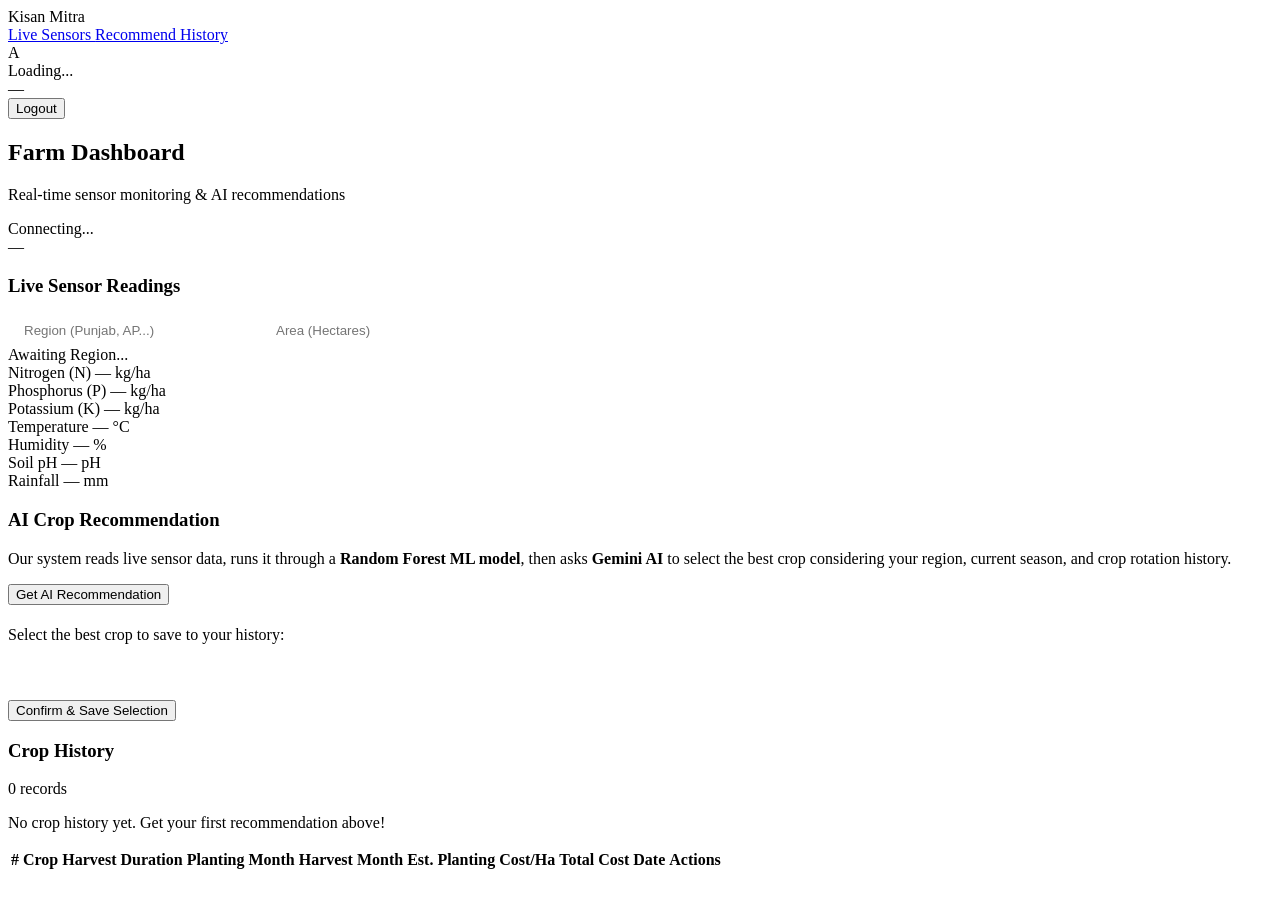
==== frontend/dashboard.html @ aed3aaec "Initial project commit" ====
<!DOCTYPE html>
<html lang="en">
<head>
  <meta charset="UTF-8" />
  <meta name="viewport" content="width=device-width, initial-scale=1.0" />
  <title>Kisan Mitra — Dashboard</title>
  <meta name="description" content="Real-time IoT sensor dashboard with AI-powered crop recommendations." />
  <link rel="preconnect" href="https://fonts.googleapis.com" />
  <link href="https://fonts.googleapis.com/css2?family=Inter:wght@300;400;500;600;700;800&display=swap" rel="stylesheet" />
  <link rel="stylesheet" href="/css/style.css" />
</head>
<body class="dashboard-body">

  <!-- Sidebar -->
  <aside class="sidebar ">
    <div class="sidebar-brand">
      <span class="brand-icon-sm"></span>
      <span class="sidebar-title">Kisan Mitra</span>
    </div>
    <nav class="sidebar-nav">
      <a href="#sensor-section"      class="nav-link active" data-section="sensor">
        <span class="nav-icon"></span> Live Sensors
      </a>
      <a href="#recommend-section"   class="nav-link" data-section="recommend">
        <span class="nav-icon"></span> Recommend
      </a>
      <a href="#history-section"     class="nav-link" data-section="history">
        <span class="nav-icon"></span> History
      </a>
    </nav>
    <div class="sidebar-bottom">
      <div class="user-info-sidebar" id="user-info-sidebar">
        <div class="user-avatar" id="user-avatar">A</div>
        <div>
          <div class="user-name-sm" id="user-name-sm">Loading...</div>
          <div class="user-region-sm" id="user-region-sm">—</div>
        </div>
      </div>
      <button class="btn-logout" id="logout-btn" onclick="handleLogout()">
         Logout
      </button>
    </div>
  </aside>

  <!-- Main content -->
  <main class="main-content">

    <!-- Top Header -->
    <header class="top-header">
      <div class="header-left">
        <h2 class="page-title">Farm Dashboard</h2>
        <p class="page-subtitle">Real-time sensor monitoring & AI recommendations</p>
      </div>
      <div class="header-right">
        <div class="mqtt-status" id="mqtt-status">
          <span class="status-dot" id="status-dot"></span>
          <span id="status-text">Connecting...</span>
        </div>
        <div class="last-updated" id="last-updated">—</div>
      </div>
    </header>

    <!-- ═══ SECTION 1 — Live Sensors ═══════════════════════════════════════ -->
    <section id="sensor-section" class="dashboard-section">
      <div class="section-header" style="flex-wrap: wrap;">
        <h3 class="section-title"> Live Sensor Readings</h3>
        
        <!-- Region & Area Selection Dropdown -->
        <div style="display: flex; gap: 12px; flex-wrap: wrap;">
          <div class="input-wrap" style="min-width: 240px;">
            <input type="text" id="live-region" placeholder="Region (Punjab, AP...)" onkeyup="startSensors()" style="width: 100%; border: 1px solid var(--border-line); background: var(--bg-input); padding: 0.5rem 1rem; border-radius: var(--radius-input); color: var(--text-primary);" />
          </div>
          <div class="input-wrap" style="min-width: 200px;">
            <input type="number" step="0.1" id="live-area" placeholder="Area (Hectares)" onchange="startSensors()" onkeyup="startSensors()" style="width: 100%; border: 1px solid var(--border-line); background: var(--bg-input); padding: 0.5rem 1rem; border-radius: var(--radius-input); color: var(--text-primary);" />
          </div>
        </div>

        <div style="display: flex; gap: 0.75rem; align-items: center; margin-left: auto;">
          <button class="btn-primary" style="padding: 0.35rem 0.75rem; font-size: 0.85rem; border-radius: 6px; cursor: pointer; display: none;" onclick="refreshSensors()" id="refresh-btn"> Simulate New Test</button>
          <span class="section-badge" id="sensor-source-badge">Awaiting Region...</span>
        </div>
      </div>

      <div class="sensor-grid">
        <!-- N -->
        <div class="sensor-card " id="card-N">
          <div class="sensor-icon-wrap" style="--accent:#4ade80"></div>
          <div class="sensor-info">
            <span class="sensor-label">Nitrogen (N)</span>
            <span class="sensor-value" id="val-N">—</span>
            <span class="sensor-unit">kg/ha</span>
          </div>
          <div class="sensor-bar-wrap">
            <div class="sensor-bar" id="bar-N" style="--accent:#4ade80"></div>
          </div>
        </div>

        <!-- P -->
        <div class="sensor-card " id="card-P">
          <div class="sensor-icon-wrap" style="--accent:#f97316"></div>
          <div class="sensor-info">
            <span class="sensor-label">Phosphorus (P)</span>
            <span class="sensor-value" id="val-P">—</span>
            <span class="sensor-unit">kg/ha</span>
          </div>
          <div class="sensor-bar-wrap">
            <div class="sensor-bar" id="bar-P" style="--accent:#f97316"></div>
          </div>
        </div>

        <!-- K -->
        <div class="sensor-card " id="card-K">
          <div class="sensor-icon-wrap" style="--accent:#a78bfa"></div>
          <div class="sensor-info">
            <span class="sensor-label">Potassium (K)</span>
            <span class="sensor-value" id="val-K">—</span>
            <span class="sensor-unit">kg/ha</span>
          </div>
          <div class="sensor-bar-wrap">
            <div class="sensor-bar" id="bar-K" style="--accent:#a78bfa"></div>
          </div>
        </div>

        <!-- Temperature -->
        <div class="sensor-card " id="card-temp">
          <div class="sensor-icon-wrap" style="--accent:#fb923c"></div>
          <div class="sensor-info">
            <span class="sensor-label">Temperature</span>
            <span class="sensor-value" id="val-temp">—</span>
            <span class="sensor-unit">°C</span>
          </div>
          <div class="sensor-bar-wrap">
            <div class="sensor-bar" id="bar-temp" style="--accent:#fb923c"></div>
          </div>
        </div>

        <!-- Humidity -->
        <div class="sensor-card " id="card-hum">
          <div class="sensor-icon-wrap" style="--accent:#38bdf8"></div>
          <div class="sensor-info">
            <span class="sensor-label">Humidity</span>
            <span class="sensor-value" id="val-hum">—</span>
            <span class="sensor-unit">%</span>
          </div>
          <div class="sensor-bar-wrap">
            <div class="sensor-bar" id="bar-hum" style="--accent:#38bdf8"></div>
          </div>
        </div>

        <!-- pH -->
        <div class="sensor-card " id="card-ph">
          <div class="sensor-icon-wrap" style="--accent:#facc15"></div>
          <div class="sensor-info">
            <span class="sensor-label">Soil pH</span>
            <span class="sensor-value" id="val-ph">—</span>
            <span class="sensor-unit">pH</span>
          </div>
          <div class="sensor-bar-wrap">
            <div class="sensor-bar" id="bar-ph" style="--accent:#facc15"></div>
          </div>
        </div>

        <!-- Rainfall -->
        <div class="sensor-card " id="card-rain">
          <div class="sensor-icon-wrap" style="--accent:#22d3ee"></div>
          <div class="sensor-info">
            <span class="sensor-label">Rainfall</span>
            <span class="sensor-value" id="val-rain">—</span>
            <span class="sensor-unit">mm</span>
          </div>
          <div class="sensor-bar-wrap">
            <div class="sensor-bar" id="bar-rain" style="--accent:#22d3ee"></div>
          </div>
        </div>
      </div>
    </section>

    <!-- ═══ SECTION 2 — Recommendation ════════════════════════════════════ -->
    <section id="recommend-section" class="dashboard-section">
      <div class="section-header">
        <h3 class="section-title"> AI Crop Recommendation</h3>
      </div>

      <div class="recommend-panel ">
        <div class="recommend-intro">
          <p>Our system reads live sensor data, runs it through a <strong>Random Forest ML model</strong>, then asks <strong>Gemini AI</strong> to select the best crop considering your region, current season, and crop rotation history.</p>
        </div>
        <button class="btn-recommend" id="recommend-btn" onclick="getRecommendation()">
          <span class="btn-icon"></span>
          <span class="btn-text">Get AI Recommendation</span>
          <span class="btn-spinner-lg hidden" id="rec-spinner"></span>
        </button>
        <div id="rec-error" class="error-msg hidden"></div>
      </div>

      <!-- Result card — hidden until recommendation received -->
      <div id="result-container" class="hidden">
        <h4 style="margin-bottom: 16px; font-weight: 500;">Select the best crop to save to your history:</h4>
        <div id="result-list" style="display: flex; flex-direction: column; gap: 16px;"></div>
        <div class="result-sensor-snapshot" id="result-sensor-snapshot" style="margin-top:24px;"></div>
        <button class="btn-primary" id="save-history-btn" onclick="saveRecommendation()" style="margin-top: 16px;">Confirm & Save Selection</button>
      </div>
    </section>

    <!-- ═══ SECTION 3 — Crop History ══════════════════════════════════════ -->
    <section id="history-section" class="dashboard-section">
      <div class="section-header">
        <h3 class="section-title"> Crop History</h3>
        <span class="section-badge" id="history-count">0 records</span>
      </div>

      <div class="history-panel ">
        <div id="history-empty" class="history-empty hidden">
          <span class="empty-icon"></span>
          <p>No crop history yet. Get your first recommendation above!</p>
        </div>
        <div class="history-table-wrap">
          <table class="history-table" id="history-table">
            <thead>
              <tr>
                <th>#</th>
                <th>Crop</th>
                <th>Harvest Duration</th>
                <th>Planting Month</th>
                <th>Harvest Month</th>
                <th>Est. Planting Cost/Ha</th>
                <th>Total Cost</th>
                <th>Date</th>
                <th>Actions</th>
              </tr>
            </thead>
            <tbody id="history-tbody"></tbody>
          </table>
        </div>
      </div>
    </section>

  </main><!-- /main-content -->

  <script src="/js/dashboard.js"></script>
</body>
</html>
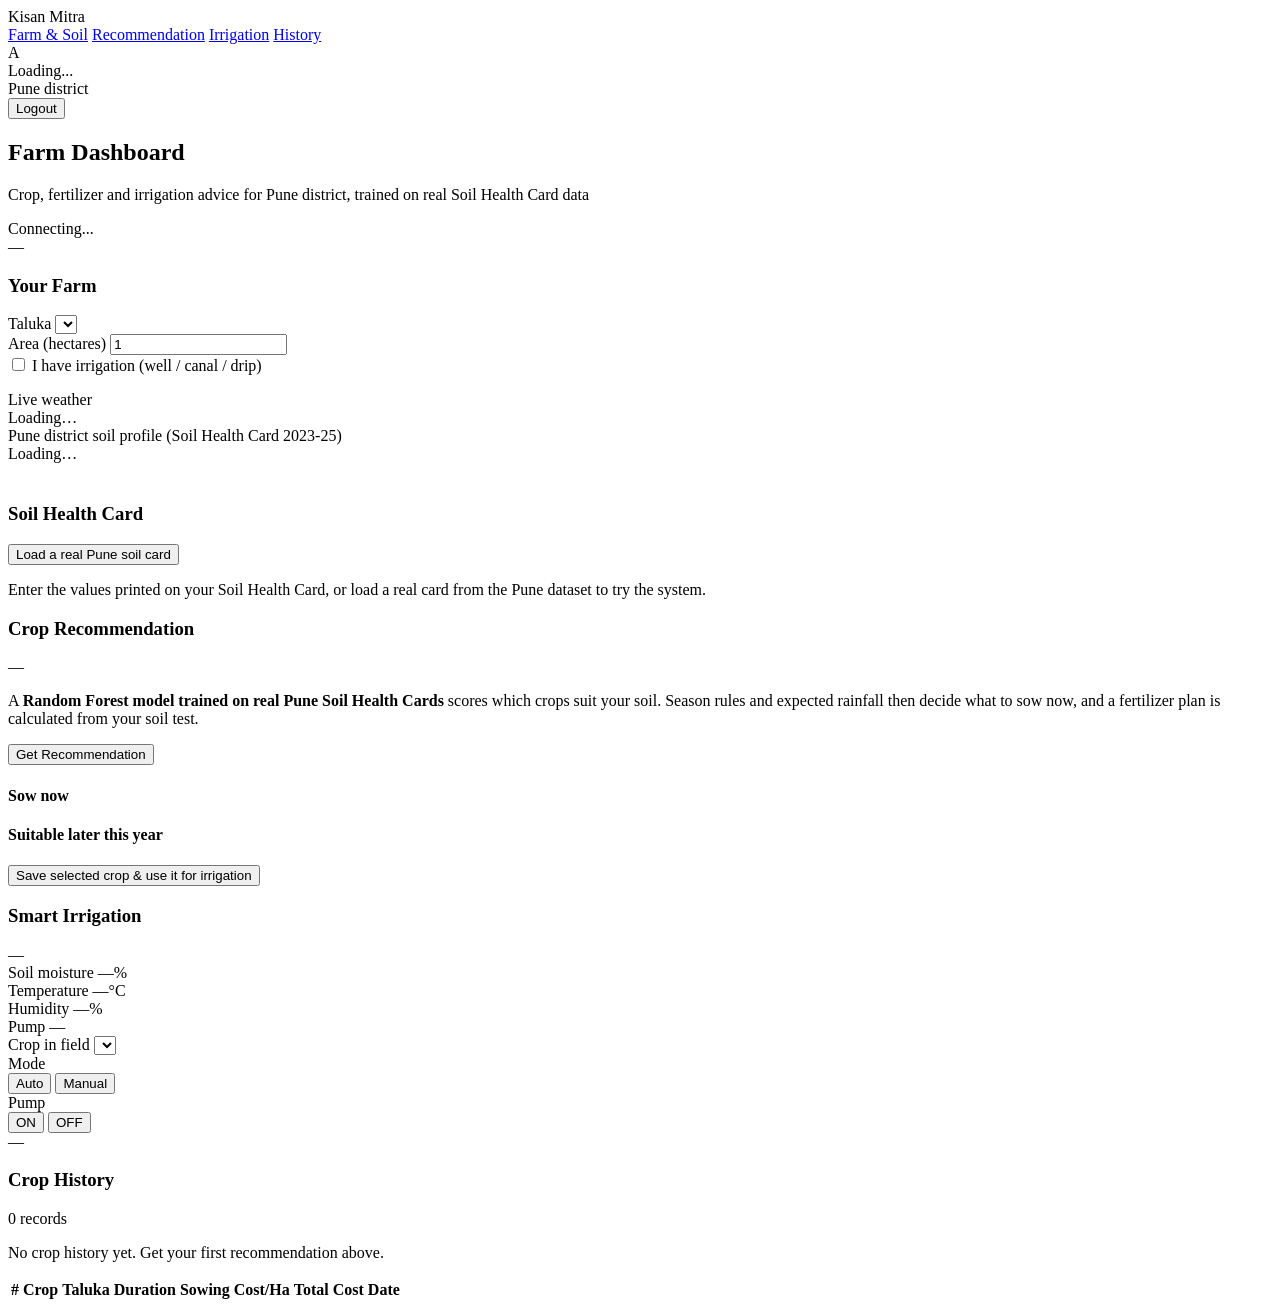
==== commit 36ea03f9: "Initial commit: AIoT-Based Crop Recommendation System" ====
--- a/frontend/dashboard.html
+++ b/frontend/dashboard.html
@@ -4,55 +4,46 @@
   <meta charset="UTF-8" />
   <meta name="viewport" content="width=device-width, initial-scale=1.0" />
   <title>Kisan Mitra — Dashboard</title>
-  <meta name="description" content="Real-time IoT sensor dashboard with AI-powered crop recommendations." />
+  <meta name="description" content="Pune crop, fertilizer and irrigation advisory from real Soil Health Card data." />
   <link rel="preconnect" href="https://fonts.googleapis.com" />
-  <link href="https://fonts.googleapis.com/css2?family=Inter:wght@300;400;500;600;700;800&display=swap" rel="stylesheet" />
+  <link href="https://fonts.googleapis.com/css2?family=Inter:wght@300;400;500;600;700&display=swap" rel="stylesheet" />
+  <link rel="icon" href="data:image/svg+xml,%3Csvg xmlns=%22http://www.w3.org/2000/svg%22 viewBox=%220 0 32 32%22%3E%3Crect width=%2232%22 height=%2232%22 rx=%226%22 fill=%22%23111827%22/%3E%3Cpath d=%22M16 25V13m0 4c-4 0-7-3-7-7 4 0 7 3 7 7zm0-2c0-4 3-7 7-7 0 4-3 7-7 7z%22 stroke=%22%23fff%22 stroke-width=%222%22 fill=%22none%22 stroke-linecap=%22round%22/%3E%3C/svg%3E" />
   <link rel="stylesheet" href="/css/style.css" />
 </head>
 <body class="dashboard-body">
 
   <!-- Sidebar -->
-  <aside class="sidebar ">
+  <aside class="sidebar">
     <div class="sidebar-brand">
-      <span class="brand-icon-sm"></span>
       <span class="sidebar-title">Kisan Mitra</span>
     </div>
     <nav class="sidebar-nav">
-      <a href="#sensor-section"      class="nav-link active" data-section="sensor">
-        <span class="nav-icon"></span> Live Sensors
-      </a>
-      <a href="#recommend-section"   class="nav-link" data-section="recommend">
-        <span class="nav-icon"></span> Recommend
-      </a>
-      <a href="#history-section"     class="nav-link" data-section="history">
-        <span class="nav-icon"></span> History
-      </a>
+      <a href="#farm-section"       class="nav-link active">Farm &amp; Soil</a>
+      <a href="#recommend-section"  class="nav-link">Recommendation</a>
+      <a href="#irrigation-section" class="nav-link">Irrigation</a>
+      <a href="#history-section"    class="nav-link">History</a>
     </nav>
     <div class="sidebar-bottom">
-      <div class="user-info-sidebar" id="user-info-sidebar">
+      <div class="user-info-sidebar">
         <div class="user-avatar" id="user-avatar">A</div>
         <div>
           <div class="user-name-sm" id="user-name-sm">Loading...</div>
-          <div class="user-region-sm" id="user-region-sm">—</div>
-        </div>
-      </div>
-      <button class="btn-logout" id="logout-btn" onclick="handleLogout()">
-         Logout
-      </button>
+          <div class="user-region-sm">Pune district</div>
+        </div>
+      </div>
+      <button class="btn-logout" onclick="handleLogout()">Logout</button>
     </div>
   </aside>
 
-  <!-- Main content -->
   <main class="main-content">
 
-    <!-- Top Header -->
     <header class="top-header">
       <div class="header-left">
         <h2 class="page-title">Farm Dashboard</h2>
-        <p class="page-subtitle">Real-time sensor monitoring & AI recommendations</p>
+        <p class="page-subtitle">Crop, fertilizer and irrigation advice for Pune district, trained on real Soil Health Card data</p>
       </div>
       <div class="header-right">
-        <div class="mqtt-status" id="mqtt-status">
+        <div class="mqtt-status">
           <span class="status-dot" id="status-dot"></span>
           <span id="status-text">Connecting...</span>
         </div>
@@ -60,173 +51,151 @@
       </div>
     </header>
 
-    <!-- ═══ SECTION 1 — Live Sensors ═══════════════════════════════════════ -->
-    <section id="sensor-section" class="dashboard-section">
-      <div class="section-header" style="flex-wrap: wrap;">
-        <h3 class="section-title"> Live Sensor Readings</h3>
-        
-        <!-- Region & Area Selection Dropdown -->
-        <div style="display: flex; gap: 12px; flex-wrap: wrap;">
-          <div class="input-wrap" style="min-width: 240px;">
-            <input type="text" id="live-region" placeholder="Region (Punjab, AP...)" onkeyup="startSensors()" style="width: 100%; border: 1px solid var(--border-line); background: var(--bg-input); padding: 0.5rem 1rem; border-radius: var(--radius-input); color: var(--text-primary);" />
-          </div>
-          <div class="input-wrap" style="min-width: 200px;">
-            <input type="number" step="0.1" id="live-area" placeholder="Area (Hectares)" onchange="startSensors()" onkeyup="startSensors()" style="width: 100%; border: 1px solid var(--border-line); background: var(--bg-input); padding: 0.5rem 1rem; border-radius: var(--radius-input); color: var(--text-primary);" />
-          </div>
-        </div>
-
-        <div style="display: flex; gap: 0.75rem; align-items: center; margin-left: auto;">
-          <button class="btn-primary" style="padding: 0.35rem 0.75rem; font-size: 0.85rem; border-radius: 6px; cursor: pointer; display: none;" onclick="refreshSensors()" id="refresh-btn"> Simulate New Test</button>
-          <span class="section-badge" id="sensor-source-badge">Awaiting Region...</span>
-        </div>
-      </div>
-
-      <div class="sensor-grid">
-        <!-- N -->
-        <div class="sensor-card " id="card-N">
-          <div class="sensor-icon-wrap" style="--accent:#4ade80"></div>
-          <div class="sensor-info">
-            <span class="sensor-label">Nitrogen (N)</span>
-            <span class="sensor-value" id="val-N">—</span>
-            <span class="sensor-unit">kg/ha</span>
-          </div>
-          <div class="sensor-bar-wrap">
-            <div class="sensor-bar" id="bar-N" style="--accent:#4ade80"></div>
-          </div>
-        </div>
-
-        <!-- P -->
-        <div class="sensor-card " id="card-P">
-          <div class="sensor-icon-wrap" style="--accent:#f97316"></div>
-          <div class="sensor-info">
-            <span class="sensor-label">Phosphorus (P)</span>
-            <span class="sensor-value" id="val-P">—</span>
-            <span class="sensor-unit">kg/ha</span>
-          </div>
-          <div class="sensor-bar-wrap">
-            <div class="sensor-bar" id="bar-P" style="--accent:#f97316"></div>
-          </div>
-        </div>
-
-        <!-- K -->
-        <div class="sensor-card " id="card-K">
-          <div class="sensor-icon-wrap" style="--accent:#a78bfa"></div>
-          <div class="sensor-info">
-            <span class="sensor-label">Potassium (K)</span>
-            <span class="sensor-value" id="val-K">—</span>
-            <span class="sensor-unit">kg/ha</span>
-          </div>
-          <div class="sensor-bar-wrap">
-            <div class="sensor-bar" id="bar-K" style="--accent:#a78bfa"></div>
-          </div>
-        </div>
-
-        <!-- Temperature -->
-        <div class="sensor-card " id="card-temp">
-          <div class="sensor-icon-wrap" style="--accent:#fb923c"></div>
-          <div class="sensor-info">
-            <span class="sensor-label">Temperature</span>
-            <span class="sensor-value" id="val-temp">—</span>
-            <span class="sensor-unit">°C</span>
-          </div>
-          <div class="sensor-bar-wrap">
-            <div class="sensor-bar" id="bar-temp" style="--accent:#fb923c"></div>
-          </div>
-        </div>
-
-        <!-- Humidity -->
-        <div class="sensor-card " id="card-hum">
-          <div class="sensor-icon-wrap" style="--accent:#38bdf8"></div>
-          <div class="sensor-info">
-            <span class="sensor-label">Humidity</span>
-            <span class="sensor-value" id="val-hum">—</span>
-            <span class="sensor-unit">%</span>
-          </div>
-          <div class="sensor-bar-wrap">
-            <div class="sensor-bar" id="bar-hum" style="--accent:#38bdf8"></div>
-          </div>
-        </div>
-
-        <!-- pH -->
-        <div class="sensor-card " id="card-ph">
-          <div class="sensor-icon-wrap" style="--accent:#facc15"></div>
-          <div class="sensor-info">
-            <span class="sensor-label">Soil pH</span>
-            <span class="sensor-value" id="val-ph">—</span>
-            <span class="sensor-unit">pH</span>
-          </div>
-          <div class="sensor-bar-wrap">
-            <div class="sensor-bar" id="bar-ph" style="--accent:#facc15"></div>
-          </div>
-        </div>
-
-        <!-- Rainfall -->
-        <div class="sensor-card " id="card-rain">
-          <div class="sensor-icon-wrap" style="--accent:#22d3ee"></div>
-          <div class="sensor-info">
-            <span class="sensor-label">Rainfall</span>
-            <span class="sensor-value" id="val-rain">—</span>
-            <span class="sensor-unit">mm</span>
-          </div>
-          <div class="sensor-bar-wrap">
-            <div class="sensor-bar" id="bar-rain" style="--accent:#22d3ee"></div>
-          </div>
-        </div>
-      </div>
-    </section>
-
-    <!-- ═══ SECTION 2 — Recommendation ════════════════════════════════════ -->
+    <!-- ═══ 1. Farm & Soil ══════════════════════════════════════════════ -->
+    <section id="farm-section" class="dashboard-section">
+      <div class="section-header">
+        <h3 class="section-title">Your Farm</h3>
+      </div>
+
+      <div class="panel farm-setup">
+        <div class="field">
+          <label for="taluka">Taluka</label>
+          <select id="taluka" onchange="onTalukaChange()"></select>
+        </div>
+        <div class="field">
+          <label for="area">Area (hectares)</label>
+          <input type="number" id="area" min="0.1" step="0.1" value="1" />
+        </div>
+        <label class="check">
+          <input type="checkbox" id="irrigation" />
+          <span>I have irrigation (well / canal / drip)</span>
+        </label>
+      </div>
+      <p class="hint hidden" id="taluka-hint"></p>
+
+      <div class="info-grid">
+        <div class="panel">
+          <div class="panel-title">Live weather <span class="muted" id="weather-source"></span></div>
+          <div class="kv-grid" id="weather-box"><span class="muted">Loading…</span></div>
+        </div>
+        <div class="panel">
+          <div class="panel-title">Pune district soil profile <span class="muted">(Soil Health Card 2023-25)</span></div>
+          <div id="district-box"><span class="muted">Loading…</span></div>
+        </div>
+      </div>
+
+      <div class="section-header" style="margin-top: 40px;">
+        <h3 class="section-title">Soil Health Card</h3>
+        <button class="btn-secondary" onclick="loadSampleCard()">Load a real Pune soil card</button>
+      </div>
+      <p class="hint" id="sample-info">Enter the values printed on your Soil Health Card, or load a real card from the Pune dataset to try the system.</p>
+
+      <div class="panel">
+        <div class="soil-grid" id="soil-grid"></div>
+      </div>
+    </section>
+
+    <!-- ═══ 2. Recommendation ═══════════════════════════════════════════ -->
     <section id="recommend-section" class="dashboard-section">
       <div class="section-header">
-        <h3 class="section-title"> AI Crop Recommendation</h3>
-      </div>
-
-      <div class="recommend-panel ">
+        <h3 class="section-title">Crop Recommendation</h3>
+        <span class="section-badge" id="model-badge">—</span>
+      </div>
+
+      <div class="recommend-panel">
         <div class="recommend-intro">
-          <p>Our system reads live sensor data, runs it through a <strong>Random Forest ML model</strong>, then asks <strong>Gemini AI</strong> to select the best crop considering your region, current season, and crop rotation history.</p>
+          <p>A <strong>Random Forest model trained on real Pune Soil Health Cards</strong> scores which crops suit your soil.
+          Season rules and expected rainfall then decide what to sow now, and a fertilizer plan is calculated from your soil test.</p>
         </div>
         <button class="btn-recommend" id="recommend-btn" onclick="getRecommendation()">
-          <span class="btn-icon"></span>
-          <span class="btn-text">Get AI Recommendation</span>
+          <span class="btn-text">Get Recommendation</span>
           <span class="btn-spinner-lg hidden" id="rec-spinner"></span>
         </button>
         <div id="rec-error" class="error-msg hidden"></div>
       </div>
 
-      <!-- Result card — hidden until recommendation received -->
       <div id="result-container" class="hidden">
-        <h4 style="margin-bottom: 16px; font-weight: 500;">Select the best crop to save to your history:</h4>
-        <div id="result-list" style="display: flex; flex-direction: column; gap: 16px;"></div>
-        <div class="result-sensor-snapshot" id="result-sensor-snapshot" style="margin-top:24px;"></div>
-        <button class="btn-primary" id="save-history-btn" onclick="saveRecommendation()" style="margin-top: 16px;">Confirm & Save Selection</button>
-      </div>
-    </section>
-
-    <!-- ═══ SECTION 3 — Crop History ══════════════════════════════════════ -->
+        <div id="confidence-box"></div>
+        <div id="soil-levels" class="pill-row"></div>
+
+        <h4 class="sub-title">Sow now</h4>
+        <div id="result-now" class="result-list"></div>
+
+        <h4 class="sub-title">Suitable later this year</h4>
+        <div id="result-later" class="later-list"></div>
+
+        <button class="btn-primary" id="save-history-btn" onclick="saveRecommendation()">Save selected crop &amp; use it for irrigation</button>
+      </div>
+    </section>
+
+    <!-- ═══ 3. Smart Irrigation ═════════════════════════════════════════ -->
+    <section id="irrigation-section" class="dashboard-section">
+      <div class="section-header">
+        <h3 class="section-title">Smart Irrigation</h3>
+        <span class="section-badge" id="sensor-source-badge">—</span>
+      </div>
+
+      <div class="sensor-grid">
+        <div class="sensor-card">
+          <span class="sensor-label">Soil moisture</span>
+          <span class="sensor-value"><span id="val-moisture">—</span><span class="sensor-unit">%</span></span>
+          <div class="meter"><div class="meter-fill" id="bar-moisture"></div><div class="meter-band" id="band-moisture"></div></div>
+        </div>
+        <div class="sensor-card">
+          <span class="sensor-label">Temperature</span>
+          <span class="sensor-value"><span id="val-temp">—</span><span class="sensor-unit">°C</span></span>
+        </div>
+        <div class="sensor-card">
+          <span class="sensor-label">Humidity</span>
+          <span class="sensor-value"><span id="val-hum">—</span><span class="sensor-unit">%</span></span>
+        </div>
+        <div class="sensor-card pump-card" id="pump-card">
+          <span class="sensor-label">Pump</span>
+          <span class="sensor-value" id="val-pump">—</span>
+        </div>
+      </div>
+
+      <div class="panel irrigation-controls">
+        <div class="field">
+          <label for="irr-crop">Crop in field</label>
+          <select id="irr-crop" onchange="setIrrigation({ crop: this.value || null })"></select>
+        </div>
+        <div class="field">
+          <label>Mode</label>
+          <div class="segmented">
+            <button id="mode-auto"   onclick="setIrrigation({ mode: 'auto' })">Auto</button>
+            <button id="mode-manual" onclick="setIrrigation({ mode: 'manual' })">Manual</button>
+          </div>
+        </div>
+        <div class="field" id="manual-controls">
+          <label>Pump</label>
+          <div class="segmented">
+            <button onclick="setIrrigation({ pump: true })">ON</button>
+            <button onclick="setIrrigation({ pump: false })">OFF</button>
+          </div>
+        </div>
+        <div class="decision" id="decision-text">—</div>
+      </div>
+      <div id="irr-error" class="error-msg hidden"></div>
+    </section>
+
+    <!-- ═══ 4. History ══════════════════════════════════════════════════ -->
     <section id="history-section" class="dashboard-section">
       <div class="section-header">
-        <h3 class="section-title"> Crop History</h3>
+        <h3 class="section-title">Crop History</h3>
         <span class="section-badge" id="history-count">0 records</span>
       </div>
 
-      <div class="history-panel ">
+      <div class="history-panel">
         <div id="history-empty" class="history-empty hidden">
-          <span class="empty-icon"></span>
-          <p>No crop history yet. Get your first recommendation above!</p>
+          <p>No crop history yet. Get your first recommendation above.</p>
         </div>
         <div class="history-table-wrap">
-          <table class="history-table" id="history-table">
+          <table class="history-table">
             <thead>
               <tr>
-                <th>#</th>
-                <th>Crop</th>
-                <th>Harvest Duration</th>
-                <th>Planting Month</th>
-                <th>Harvest Month</th>
-                <th>Est. Planting Cost/Ha</th>
-                <th>Total Cost</th>
-                <th>Date</th>
-                <th>Actions</th>
+                <th>#</th><th>Crop</th><th>Taluka</th><th>Duration</th><th>Sowing</th>
+                <th>Cost/Ha</th><th>Total Cost</th><th>Date</th><th></th>
               </tr>
             </thead>
             <tbody id="history-tbody"></tbody>
@@ -235,7 +204,7 @@
       </div>
     </section>
 
-  </main><!-- /main-content -->
+  </main>
 
   <script src="/js/dashboard.js"></script>
 </body>
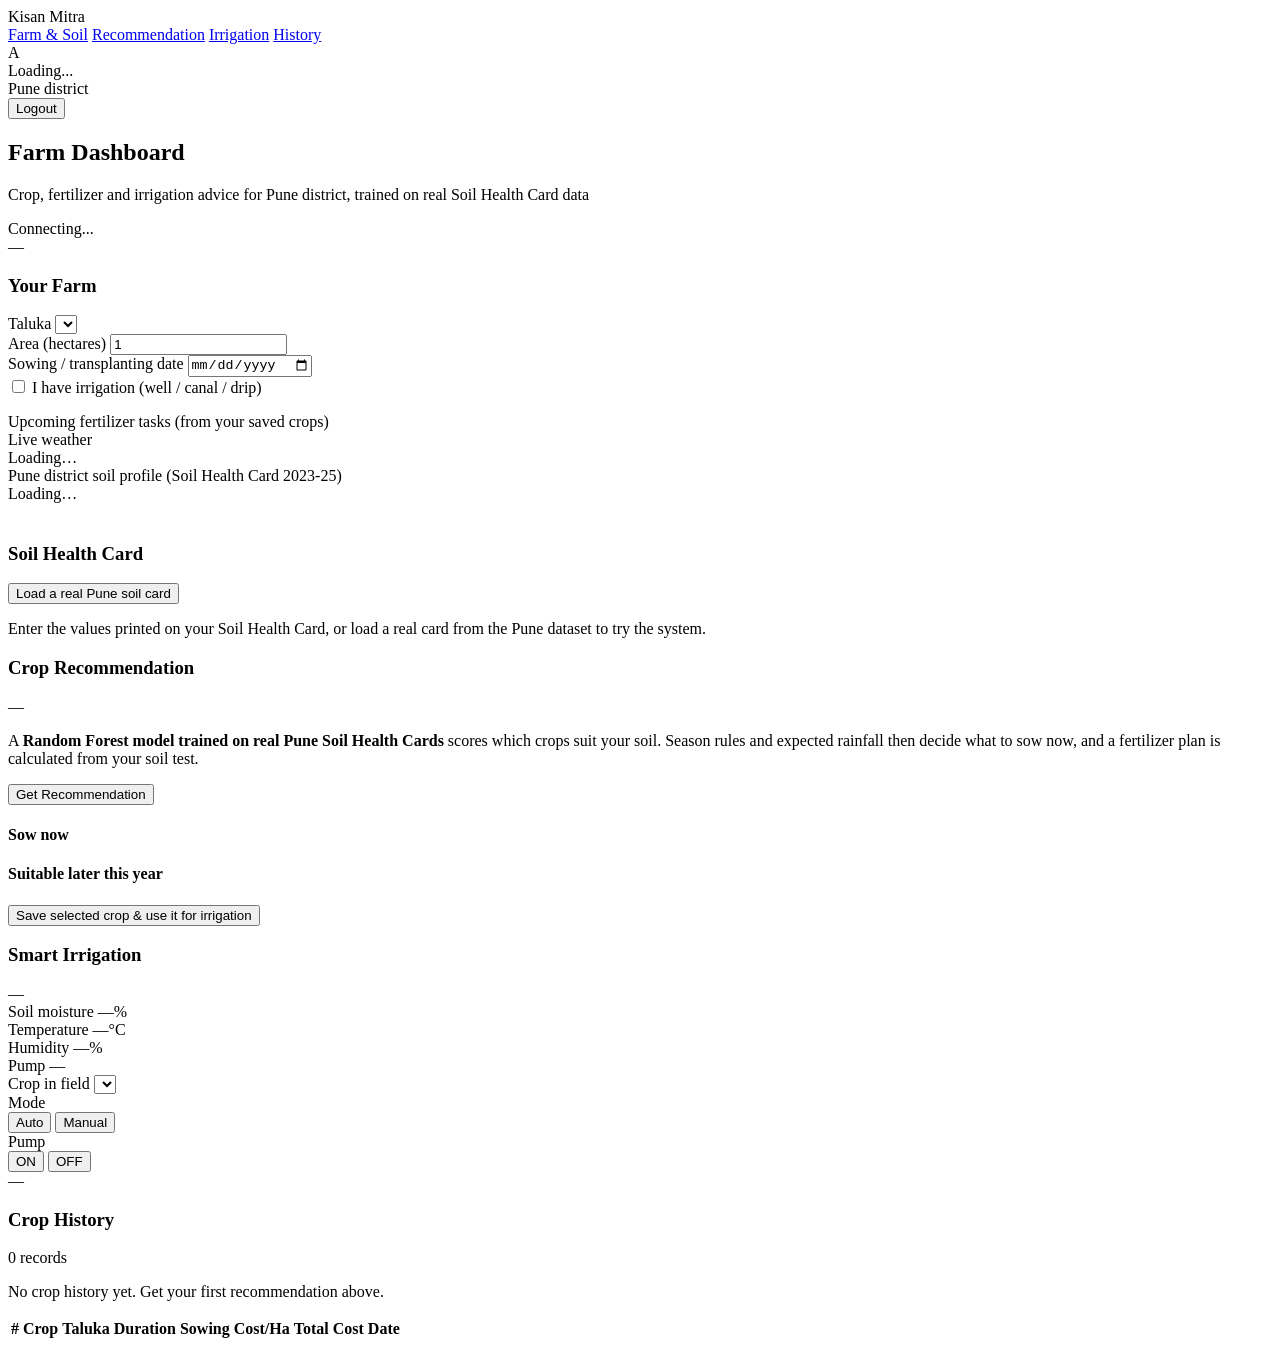
==== commit 0b74a52a: "Add stage-wise fertilizer application schedule - Per-crop split schedules (basal + top dressings) in" ====
--- a/frontend/dashboard.html
+++ b/frontend/dashboard.html
@@ -66,12 +66,21 @@
           <label for="area">Area (hectares)</label>
           <input type="number" id="area" min="0.1" step="0.1" value="1" />
         </div>
+        <div class="field">
+          <label for="sowing-date">Sowing / transplanting date</label>
+          <input type="date" id="sowing-date" />
+        </div>
         <label class="check">
           <input type="checkbox" id="irrigation" />
           <span>I have irrigation (well / canal / drip)</span>
         </label>
       </div>
       <p class="hint hidden" id="taluka-hint"></p>
+
+      <div class="panel tasks-panel hidden" id="tasks-panel">
+        <div class="panel-title">Upcoming fertilizer tasks <span class="muted">(from your saved crops)</span></div>
+        <div id="tasks-list"></div>
+      </div>
 
       <div class="info-grid">
         <div class="panel">
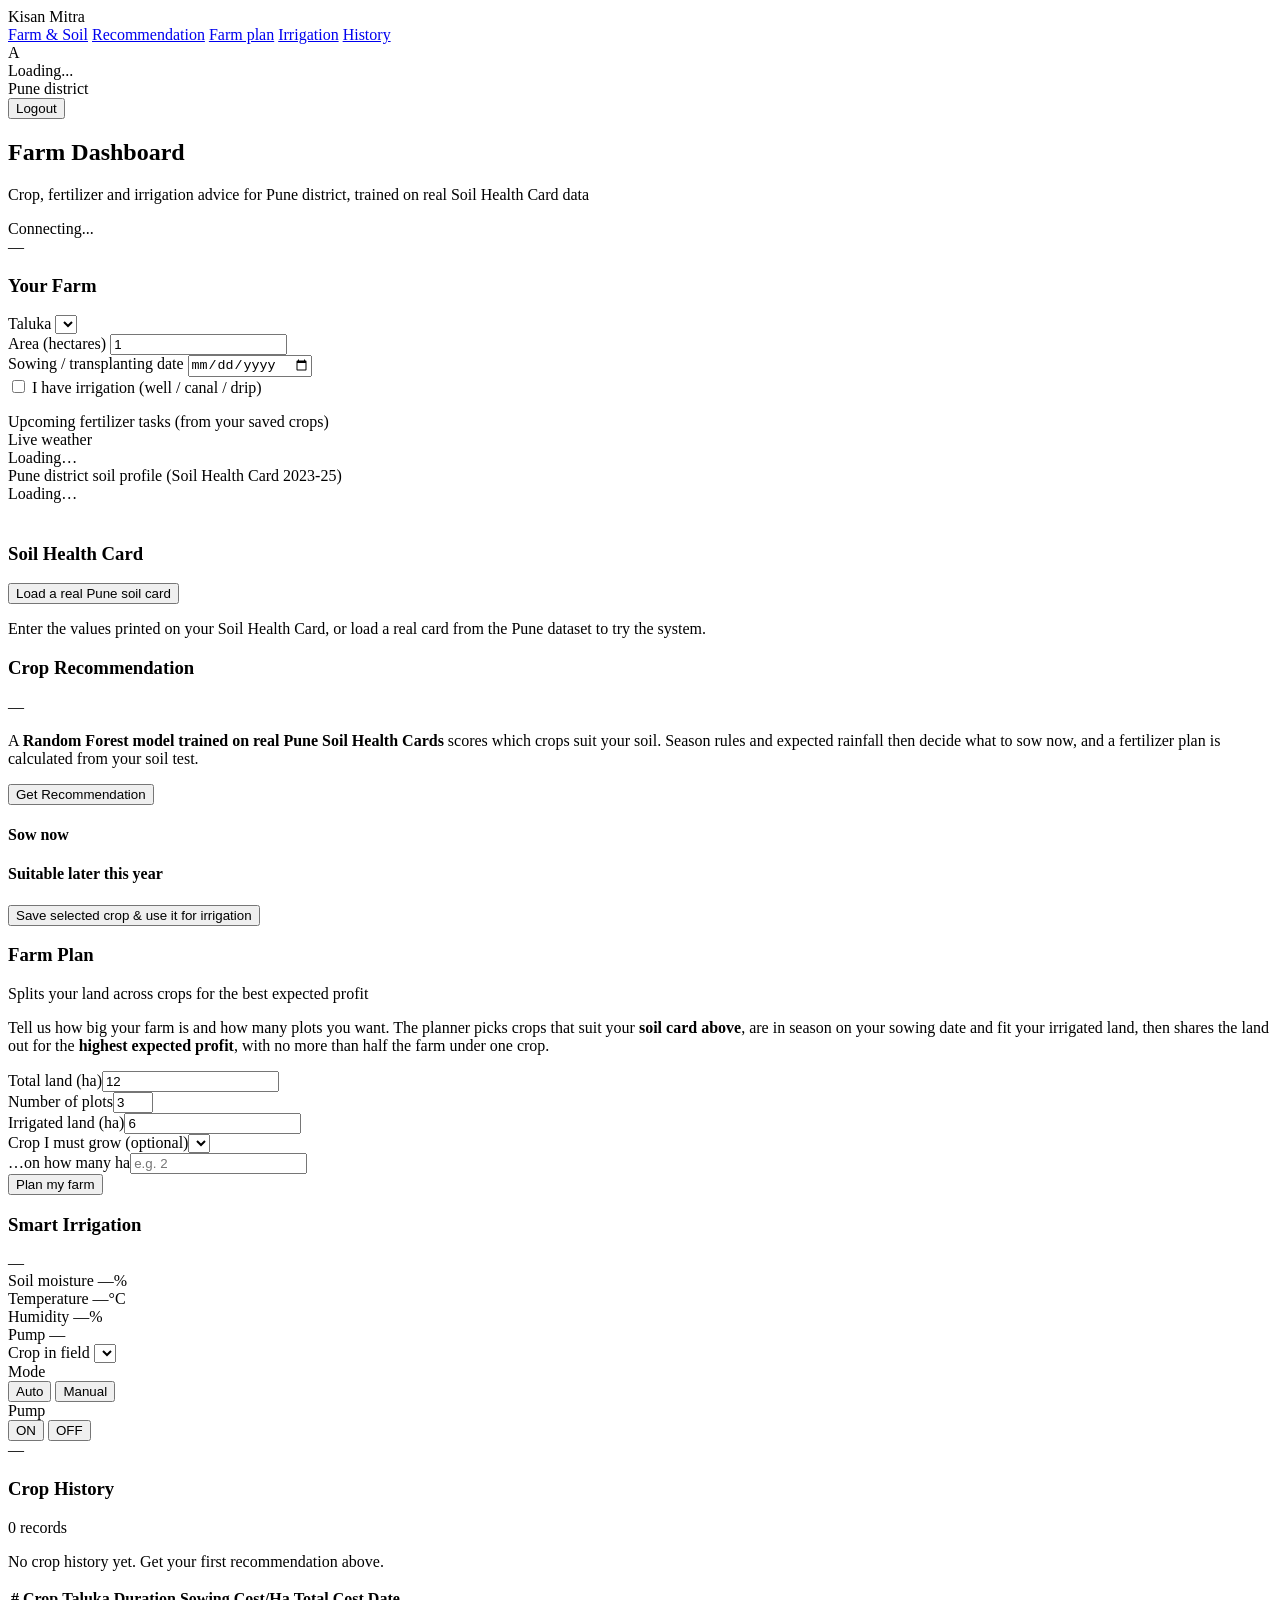
==== commit 6a8a9f24: "Add farm planner that splits land across crops for best expected profit The farmer enters total land" ====
--- a/frontend/dashboard.html
+++ b/frontend/dashboard.html
@@ -20,6 +20,7 @@
     <nav class="sidebar-nav">
       <a href="#farm-section"       class="nav-link active">Farm &amp; Soil</a>
       <a href="#recommend-section"  class="nav-link">Recommendation</a>
+      <a href="#plan-section"       class="nav-link">Farm plan</a>
       <a href="#irrigation-section" class="nav-link">Irrigation</a>
       <a href="#history-section"    class="nav-link">History</a>
     </nav>
@@ -137,7 +138,37 @@
       </div>
     </section>
 
-    <!-- ═══ 3. Smart Irrigation ═════════════════════════════════════════ -->
+    <!-- ═══ 3. Farm plan ═══════════════════════════════════════════════ -->
+    <section id="plan-section" class="dashboard-section">
+      <div class="section-header">
+        <h3 class="section-title">Farm Plan</h3>
+        <span class="section-badge">Splits your land across crops for the best expected profit</span>
+      </div>
+
+      <div class="recommend-panel">
+        <div class="recommend-intro">
+          <p>Tell us how big your farm is and how many plots you want. The planner picks crops that suit your
+          <strong>soil card above</strong>, are in season on your sowing date and fit your irrigated land, then shares the
+          land out for the <strong>highest expected profit</strong>, with no more than half the farm under one crop.</p>
+        </div>
+        <div class="plan-inputs">
+          <div class="field"><label for="plan-total">Total land (ha)</label><input type="number" id="plan-total" min="0.5" step="0.5" value="12" /></div>
+          <div class="field"><label for="plan-plots">Number of plots</label><input type="number" id="plan-plots" min="1" max="6" step="1" value="3" /></div>
+          <div class="field"><label for="plan-irrigated">Irrigated land (ha)</label><input type="number" id="plan-irrigated" min="0" step="0.5" value="6" /></div>
+          <div class="field"><label for="plan-fixed">Crop I must grow <span class="muted">(optional)</span></label><select id="plan-fixed"></select></div>
+          <div class="field"><label for="plan-fixed-ha">…on how many ha</label><input type="number" id="plan-fixed-ha" min="0.5" step="0.5" placeholder="e.g. 2" /></div>
+        </div>
+        <button class="btn-recommend" id="plan-btn" onclick="makePlan()">
+          <span class="btn-text">Plan my farm</span>
+          <span class="btn-spinner-lg hidden" id="plan-spinner"></span>
+        </button>
+        <div id="plan-error" class="error-msg hidden"></div>
+      </div>
+
+      <div id="plan-result" class="hidden"></div>
+    </section>
+
+    <!-- ═══ 4. Smart Irrigation ═════════════════════════════════════════ -->
     <section id="irrigation-section" class="dashboard-section">
       <div class="section-header">
         <h3 class="section-title">Smart Irrigation</h3>
@@ -188,7 +219,7 @@
       <div id="irr-error" class="error-msg hidden"></div>
     </section>
 
-    <!-- ═══ 4. History ══════════════════════════════════════════════════ -->
+    <!-- ═══ 5. History ══════════════════════════════════════════════════ -->
     <section id="history-section" class="dashboard-section">
       <div class="section-header">
         <h3 class="section-title">Crop History</h3>
